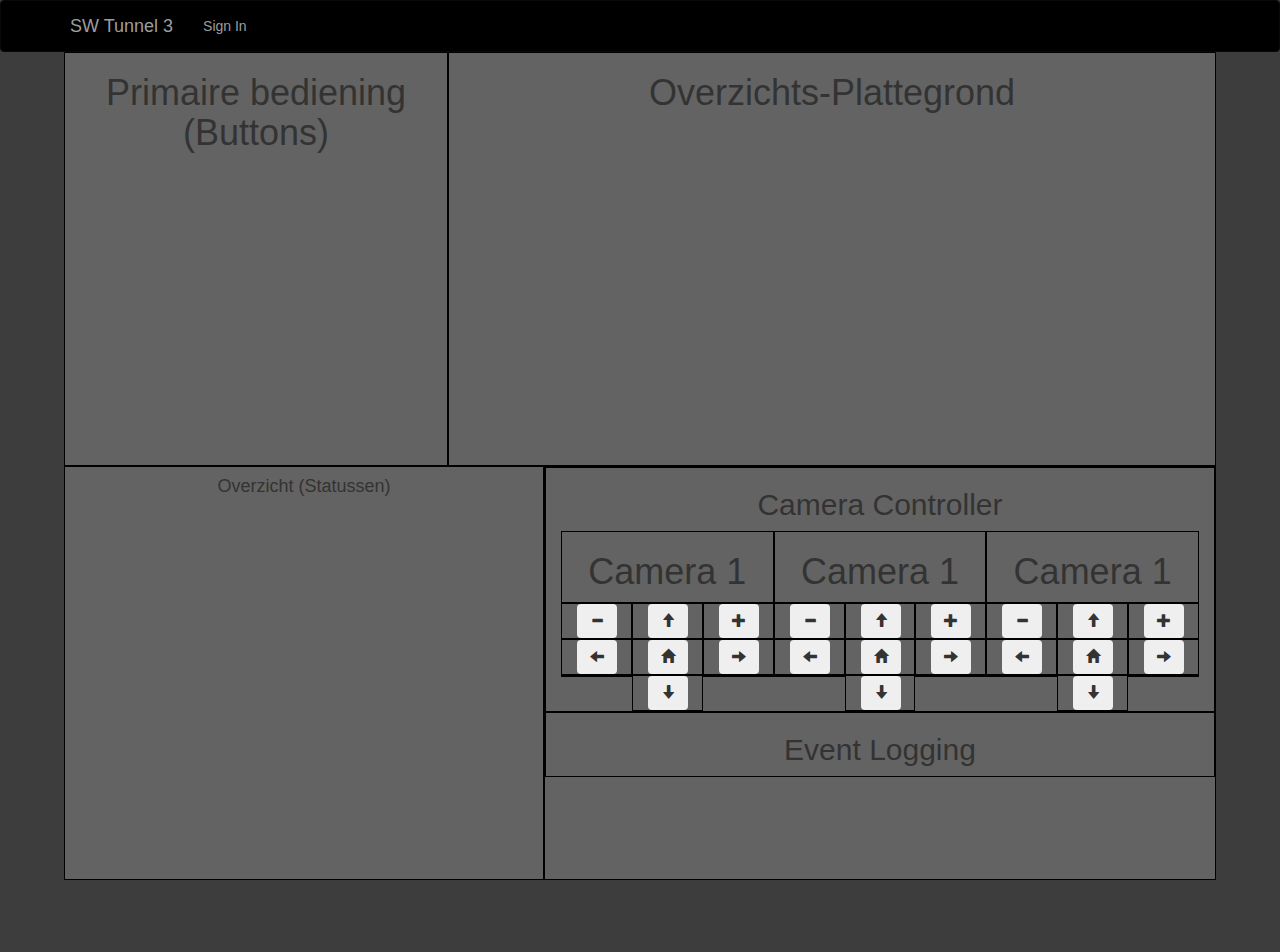
==== mmi/index.html @ 2f8ced63 "Added Camera Control html + websocketclient" ====
<!DOCTYPE html>
<html lang="en">

<head>
  <title>Anti-Automation Tunnel</title>
  <meta charset="utf-8">
  <meta name="viewport" content="width=device-width, initial-scale=1">
  <link rel="stylesheet" href="https://maxcdn.bootstrapcdn.com/bootstrap/3.4.1/css/bootstrap.min.css">
  <link rel="stylesheet" href="css/myStylesheet.css">
  <script src="https://ajax.googleapis.com/ajax/libs/jquery/3.5.1/jquery.min.js"></script>
  <script src="https://maxcdn.bootstrapcdn.com/bootstrap/3.4.1/js/bootstrap.min.js"></script>
</head>

<body data-new-gr-c-s-check-loaded="14.1005.0" data-gr-ext-installed="">
  <div class="body-wrapper">
    <nav class="navbar navbar-inverse" style="margin-bottom: 0px;">
      <div class="container">
        <div class="navbar-header">
          <button type="button" class="navbar-toggle collapsed" data-toggle="collapse" data-target="#navbar" aria-expanded="false" aria-controls="navbar">
            <span class="sr-only">Toggle navigation</span>
            <span class="icon-bar"></span>
            <span class="icon-bar"></span>
            <span class="icon-bar"></span>
          </button>
          <a class="navbar-brand" href="#">SW Tunnel 3</a>
        </div>
        <div id="navbar" class="navbar-collapse collapse">
          <ul class="nav navbar-nav">
            <li><a href="#">Sign In</a></li>
          </ul>
        </div><!--/.nav-collapse -->
      </div><!--container -->
    </nav><!-- Fixed navbar -->

    <div class="container theme-showcase main-wrapper" style="align-items: center; width: 90%;" role="main">
      <div class="section row half">
        <div class="element col-md-4">
          <h1>Primaire bediening (Buttons)</h1>
        </div>
        <div class="element col-md-8">
          <h1>Overzichts-Plattegrond</h1>
        </div>
      </div>

      <div class="section row half">
        <div class="element col-md-5">
          <h4>Overzicht (Statussen)</h4>
        </div>
        <div class="element col-md-7">
          <div class="half-element row">
            <div class="col-md-12">
              <h2>Camera Controller</h2>
				<div class="col-md-4">
					<div class="row">
						<div class="col-md-12">
						<h1>Camera 1</h1>
						</div>
					</div>
					<div class="row">
						<div class="col-md-4">
						  <button type="button" onclick="sendCommand('camera 1 zoomout')" class="btn btn-secondary full-width">
							<span class="glyphicon glyphicon-minus"></span>
						  </button>
						</div>
						<div class="col-md-4">
						  <button type="button" onclick="sendCommand('camera 1 up')" class="btn btn-secondary full-width">
							<span class="glyphicon glyphicon-arrow-up"></span>
						  </button>
						</div>
						<div class="col-md-4">
						  <button type="button" onclick="sendCommand('camera 1 zoomin')" class="btn btn-secondary full-width">
							<span class="glyphicon glyphicon-plus"></span>
						  </button>
						</div>
					  </div>
					  <div class="row">
						<div class="col-md-4">
						  <!--<button name="button" value="OK" type="button" onclick="sendCommand('slagboom open')" class="btn btn-lg btn-primary">Click Here</button>-->
							<button type="button" onclick="sendCommand('camera 1 left')" class="btn btn-secondary full-width">
							<span class="glyphicon glyphicon-arrow-left"></span>
						  </button>
						</div>
						<div class="col-md-4">
							<button type="button" onclick="sendCommand('camera 1 home')" class="btn btn-secondary full-width">
								<span class="glyphicon glyphicon-home"></span>
						  </button>
						</div>
						<div class="col-md-4">
						  <button type="button" onclick="sendCommand('camera 1 right')" class="btn btn-secondary full-width">
							<span class="glyphicon glyphicon-arrow-right"></span>
						  </button>
						</div>
					  </div>
					  <div class="row">
						<div class="col-md-4">
						  
						</div>
						<div class="col-md-4">
						  <button type="button" onclick="sendCommand('camera 1 down')" class="btn btn-secondary full-width">
							<span class="glyphicon glyphicon-arrow-down"></span>
						  </button>
						</div>
						<div class="col-md-4">
						  
						</div>
					  </div>
				</div>
				<div class="col-md-4">
					<div class="row">
						<div class="col-md-12">
						<h1>Camera 1</h1>
						</div>
					</div>
					<div class="row">
						<div class="col-md-4">
						  <button type="button" onclick="sendCommand('camera 1 zoomout')" class="btn btn-secondary full-width">
							<span class="glyphicon glyphicon-minus"></span>
						  </button>
						</div>
						<div class="col-md-4">
						  <button type="button" onclick="sendCommand('camera 1 up')" class="btn btn-secondary full-width">
							<span class="glyphicon glyphicon-arrow-up"></span>
						  </button>
						</div>
						<div class="col-md-4">
						  <button type="button" onclick="sendCommand('camera 1 zoomin')" class="btn btn-secondary full-width">
							<span class="glyphicon glyphicon-plus"></span>
						  </button>
						</div>
					  </div>
					  <div class="row">
						<div class="col-md-4">
						  <!--<button name="button" value="OK" type="button" onclick="sendCommand('slagboom open')" class="btn btn-lg btn-primary">Click Here</button>-->
							<button type="button" onclick="sendCommand('camera 1 left')" class="btn btn-secondary full-width">
							<span class="glyphicon glyphicon-arrow-left"></span>
						  </button>
						</div>
						<div class="col-md-4">
							<button type="button" onclick="sendCommand('camera 1 home')" class="btn btn-secondary full-width">
								<span class="glyphicon glyphicon-home"></span>
						  </button>
						</div>
						<div class="col-md-4">
						  <button type="button" onclick="sendCommand('camera 1 right')" class="btn btn-secondary full-width">
							<span class="glyphicon glyphicon-arrow-right"></span>
						  </button>
						</div>
					  </div>
					  <div class="row">
						<div class="col-md-4">
						  
						</div>
						<div class="col-md-4">
						  <button type="button" onclick="sendCommand('camera 1 down')" class="btn btn-secondary full-width">
							<span class="glyphicon glyphicon-arrow-down"></span>
						  </button>
						</div>
						<div class="col-md-4">
						  
						</div>
					  </div>
				</div>
				<div class="col-md-4">
					<div class="row">
						<div class="col-md-12">
						<h1>Camera 1</h1>
						</div>
					</div>
					<div class="row">
						<div class="col-md-4">
						  <button type="button" onclick="sendCommand('camera 1 zoomout')" class="btn btn-secondary full-width">
							<span class="glyphicon glyphicon-minus"></span>
						  </button>
						</div>
						<div class="col-md-4">
						  <button type="button" onclick="sendCommand('camera 1 up')" class="btn btn-secondary full-width">
							<span class="glyphicon glyphicon-arrow-up"></span>
						  </button>
						</div>
						<div class="col-md-4">
						  <button type="button" onclick="sendCommand('camera 1 zoomin')" class="btn btn-secondary full-width">
							<span class="glyphicon glyphicon-plus"></span>
						  </button>
						</div>
					  </div>
					  <div class="row">
						<div class="col-md-4">
						  <!--<button name="button" value="OK" type="button" onclick="sendCommand('slagboom open')" class="btn btn-lg btn-primary">Click Here</button>-->
							<button type="button" onclick="sendCommand('camera 1 left')" class="btn btn-secondary full-width">
							<span class="glyphicon glyphicon-arrow-left"></span>
						  </button>
						</div>
						<div class="col-md-4">
							<button type="button" onclick="sendCommand('camera 1 home')" class="btn btn-secondary full-width">
								<span class="glyphicon glyphicon-home"></span>
						  </button>
						</div>
						<div class="col-md-4">
						  <button type="button" onclick="sendCommand('camera 1 right')" class="btn btn-secondary full-width">
							<span class="glyphicon glyphicon-arrow-right"></span>
						  </button>
						</div>
					  </div>
					  <div class="row">
						<div class="col-md-4">
						  
						</div>
						<div class="col-md-4">
						  <button type="button" onclick="sendCommand('camera 1 down')" class="btn btn-secondary full-width">
							<span class="glyphicon glyphicon-arrow-down"></span>
						  </button>
						</div>
						<div class="col-md-4">
						  
						</div>
					  </div>
				</div>
            </div>
          </div>
          <div class="half-element row">
            <div class="col-md-12">
              <h2>Event Logging</h2>
            </div>
          </div>
        </div>
      </div>
    </div> <!-- /container main-wrapper-->
  </div>  <!-- /full-wrapper-->

  </div>
    

    <!-- Bootstrap core JavaScript
    ================================================== -->
    <!-- Placed at the end of the document so the pages load faster -->
    <script src="https://code.jquery.com/jquery-1.12.4.min.js" integrity="sha384-nvAa0+6Qg9clwYCGGPpDQLVpLNn0fRaROjHqs13t4Ggj3Ez50XnGQqc/r8MhnRDZ" crossorigin="anonymous"></script>
    <script>window.jQuery || document.write('<script src="../../assets/js/vendor/jquery.min.js"><\/script>')</script>
    <script src="../../dist/js/bootstrap.min.js"></script>
    <script src="../../assets/js/docs.min.js"></script>
    <!-- IE10 viewport hack for Surface/desktop Windows 8 bug -->
    <script src="../../assets/js/ie10-viewport-bug-workaround.js"></script>
  

<svg xmlns="http://www.w3.org/2000/svg" width="1140" height="500" viewBox="0 0 1140 500" preserveAspectRatio="none" style="display: none; visibility: hidden; position: absolute; top: -100%; left: -100%;"><defs><style type="text/css"></style></defs><text x="0" y="57" style="font-weight:bold;font-size:57pt;font-family:Arial, Helvetica, Open Sans, sans-serif">Thirdslide</text></svg></body>
	<script>
		let socket = new WebSocket("ws://localhost:8000");

		socket.onopen = function(e) {
		  //alert("[open] Connection established");
		  //alert("Sending to server");
		  //socket.send("New client connect");
		};

		socket.onmessage = function(event) {
		  //alert(`[message] Data received from server: ${event.data}`);
		};

		socket.onclose = function(event) {
		  if (event.wasClean) {
			alert(`[close] Connection closed cleanly, code=${event.code} reason=${event.reason}`);
		  } else {
			// e.g. server process killed or network down
			// event.code is usually 1006 in this case
			alert('[close] Connection died');
		  }
		};

		socket.onerror = function(error) {
		  alert(`[error] ${error.message}`);
		};

		function sendCommand(command) {
			//alert(command);
			socket.send(command);
		}
	</script>
</body>
</html>
---- mmi/css/myStylesheet.css ----
/* 
* {
	border: 1px solid white;
}   */

body{
    background-color: rgb(61, 61, 61);
    overflow: hidden;
}

.main-wrapper{
    height: 100vh;
    border: 1x solid rgb(73, 73, 73);
}

.navbar{
    height: 8%;
    width: 100%;
    background-color: black;

}

.half{
    height: 46%;
    background-color: darkgray;
}

.section{
    display: flex;
    flex-direction: row;
    justify-content: center;
    align-items: center;
    text-align: center;
}

.element{
    height: 100%;
}

.half-element{
    height: 50%;
}

.row > div{
    background-color: rgb(99, 99, 99);
    border: 1px solid black;
}

body-wrapper{
    height: 100%;
}
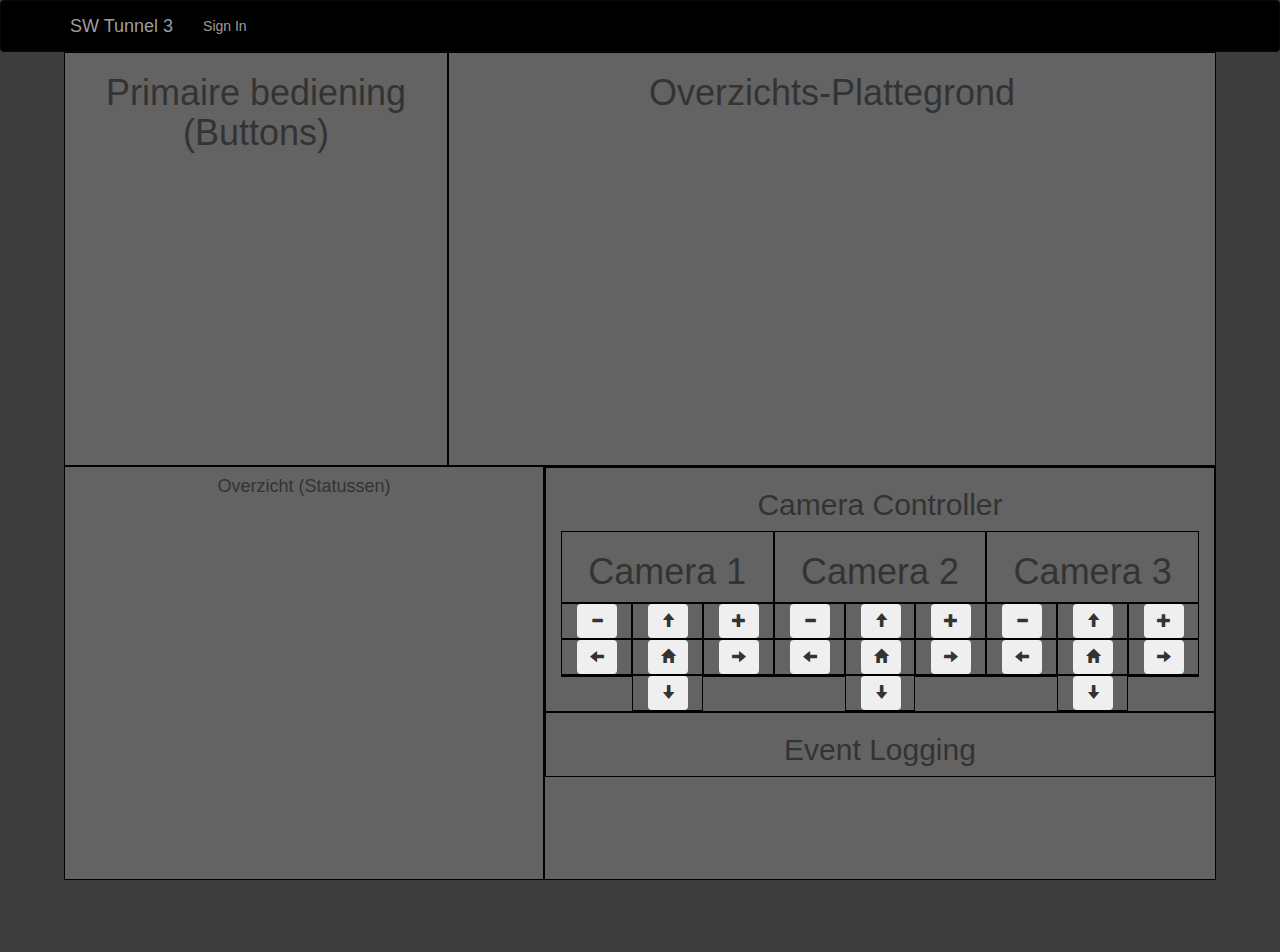
==== commit fac8580b: "Added camera 2 and 3 support" ====
--- a/mmi/index.html
+++ b/mmi/index.html
@@ -108,22 +108,22 @@
 				<div class="col-md-4">
 					<div class="row">
 						<div class="col-md-12">
-						<h1>Camera 1</h1>
+						<h1>Camera 2</h1>
 						</div>
 					</div>
 					<div class="row">
 						<div class="col-md-4">
-						  <button type="button" onclick="sendCommand('camera 1 zoomout')" class="btn btn-secondary full-width">
+						  <button type="button" onclick="sendCommand('camera 2 zoomout')" class="btn btn-secondary full-width">
 							<span class="glyphicon glyphicon-minus"></span>
 						  </button>
 						</div>
 						<div class="col-md-4">
-						  <button type="button" onclick="sendCommand('camera 1 up')" class="btn btn-secondary full-width">
+						  <button type="button" onclick="sendCommand('camera 2 up')" class="btn btn-secondary full-width">
 							<span class="glyphicon glyphicon-arrow-up"></span>
 						  </button>
 						</div>
 						<div class="col-md-4">
-						  <button type="button" onclick="sendCommand('camera 1 zoomin')" class="btn btn-secondary full-width">
+						  <button type="button" onclick="sendCommand('camera 2 zoomin')" class="btn btn-secondary full-width">
 							<span class="glyphicon glyphicon-plus"></span>
 						  </button>
 						</div>
@@ -131,17 +131,17 @@
 					  <div class="row">
 						<div class="col-md-4">
 						  <!--<button name="button" value="OK" type="button" onclick="sendCommand('slagboom open')" class="btn btn-lg btn-primary">Click Here</button>-->
-							<button type="button" onclick="sendCommand('camera 1 left')" class="btn btn-secondary full-width">
+							<button type="button" onclick="sendCommand('camera 2 left')" class="btn btn-secondary full-width">
 							<span class="glyphicon glyphicon-arrow-left"></span>
 						  </button>
 						</div>
 						<div class="col-md-4">
-							<button type="button" onclick="sendCommand('camera 1 home')" class="btn btn-secondary full-width">
+							<button type="button" onclick="sendCommand('camera 2 home')" class="btn btn-secondary full-width">
 								<span class="glyphicon glyphicon-home"></span>
 						  </button>
 						</div>
 						<div class="col-md-4">
-						  <button type="button" onclick="sendCommand('camera 1 right')" class="btn btn-secondary full-width">
+						  <button type="button" onclick="sendCommand('camera 2 right')" class="btn btn-secondary full-width">
 							<span class="glyphicon glyphicon-arrow-right"></span>
 						  </button>
 						</div>
@@ -151,7 +151,7 @@
 						  
 						</div>
 						<div class="col-md-4">
-						  <button type="button" onclick="sendCommand('camera 1 down')" class="btn btn-secondary full-width">
+						  <button type="button" onclick="sendCommand('camera 2 down')" class="btn btn-secondary full-width">
 							<span class="glyphicon glyphicon-arrow-down"></span>
 						  </button>
 						</div>
@@ -163,22 +163,22 @@
 				<div class="col-md-4">
 					<div class="row">
 						<div class="col-md-12">
-						<h1>Camera 1</h1>
+						<h1>Camera 3</h1>
 						</div>
 					</div>
 					<div class="row">
 						<div class="col-md-4">
-						  <button type="button" onclick="sendCommand('camera 1 zoomout')" class="btn btn-secondary full-width">
+						  <button type="button" onclick="sendCommand('camera 3 zoomout')" class="btn btn-secondary full-width">
 							<span class="glyphicon glyphicon-minus"></span>
 						  </button>
 						</div>
 						<div class="col-md-4">
-						  <button type="button" onclick="sendCommand('camera 1 up')" class="btn btn-secondary full-width">
+						  <button type="button" onclick="sendCommand('camera 3 up')" class="btn btn-secondary full-width">
 							<span class="glyphicon glyphicon-arrow-up"></span>
 						  </button>
 						</div>
 						<div class="col-md-4">
-						  <button type="button" onclick="sendCommand('camera 1 zoomin')" class="btn btn-secondary full-width">
+						  <button type="button" onclick="sendCommand('camera 3 zoomin')" class="btn btn-secondary full-width">
 							<span class="glyphicon glyphicon-plus"></span>
 						  </button>
 						</div>
@@ -186,17 +186,17 @@
 					  <div class="row">
 						<div class="col-md-4">
 						  <!--<button name="button" value="OK" type="button" onclick="sendCommand('slagboom open')" class="btn btn-lg btn-primary">Click Here</button>-->
-							<button type="button" onclick="sendCommand('camera 1 left')" class="btn btn-secondary full-width">
+							<button type="button" onclick="sendCommand('camera 3 left')" class="btn btn-secondary full-width">
 							<span class="glyphicon glyphicon-arrow-left"></span>
 						  </button>
 						</div>
 						<div class="col-md-4">
-							<button type="button" onclick="sendCommand('camera 1 home')" class="btn btn-secondary full-width">
+							<button type="button" onclick="sendCommand('camera 3 home')" class="btn btn-secondary full-width">
 								<span class="glyphicon glyphicon-home"></span>
 						  </button>
 						</div>
 						<div class="col-md-4">
-						  <button type="button" onclick="sendCommand('camera 1 right')" class="btn btn-secondary full-width">
+						  <button type="button" onclick="sendCommand('camera 3 right')" class="btn btn-secondary full-width">
 							<span class="glyphicon glyphicon-arrow-right"></span>
 						  </button>
 						</div>
@@ -206,7 +206,7 @@
 						  
 						</div>
 						<div class="col-md-4">
-						  <button type="button" onclick="sendCommand('camera 1 down')" class="btn btn-secondary full-width">
+						  <button type="button" onclick="sendCommand('camera 3 down')" class="btn btn-secondary full-width">
 							<span class="glyphicon glyphicon-arrow-down"></span>
 						  </button>
 						</div>
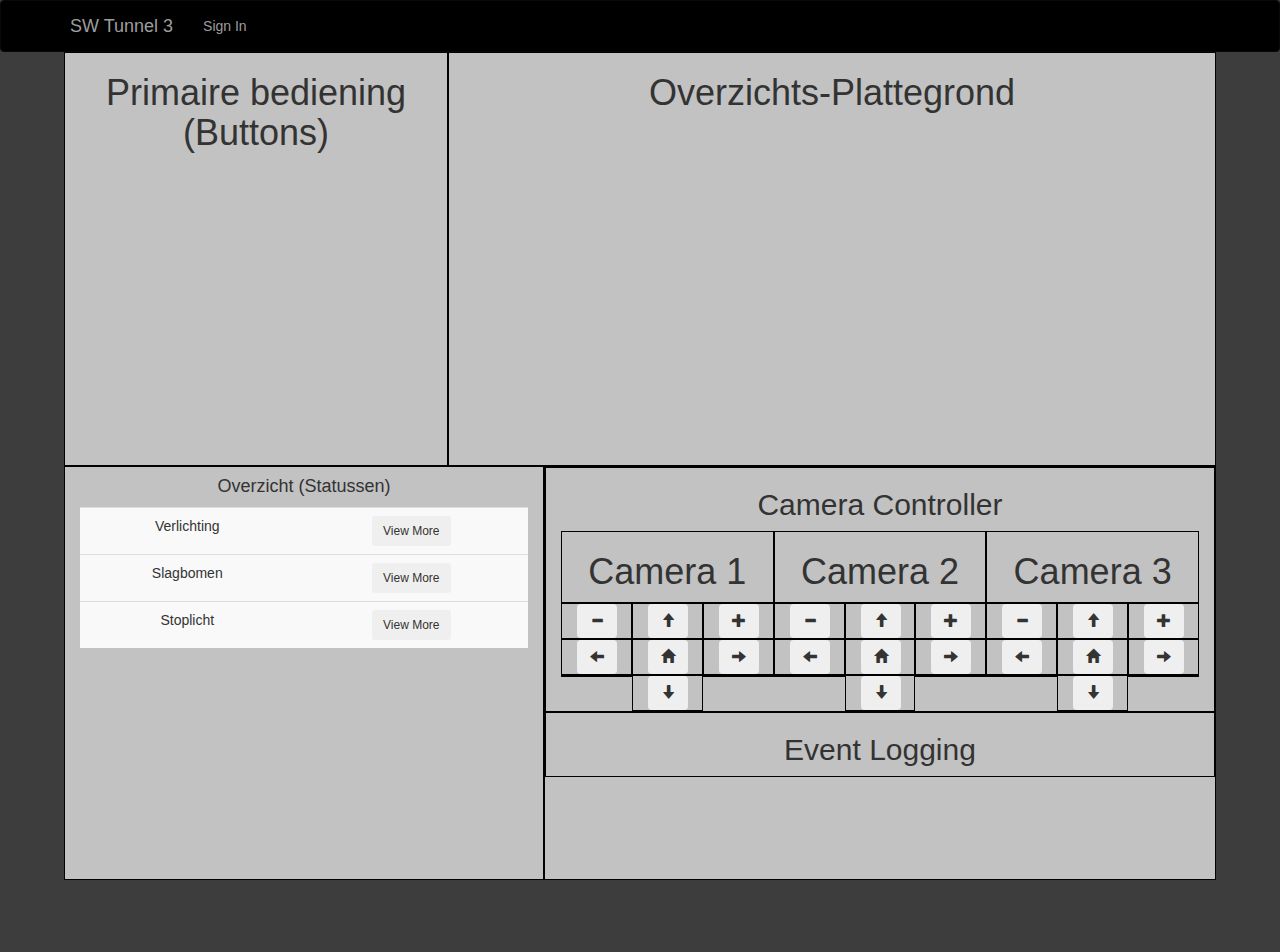
==== commit aec940fa: "Initial Status overview table, no statusses yet" ====
--- a/mmi/index.html
+++ b/mmi/index.html
@@ -34,18 +34,143 @@
 
     <div class="container theme-showcase main-wrapper" style="align-items: center; width: 90%;" role="main">
       <div class="section row half">
+
+		<!-- Bediening -->
         <div class="element col-md-4">
           <h1>Primaire bediening (Buttons)</h1>
         </div>
+
+		<!-- Plattegrond -->
         <div class="element col-md-8">
           <h1>Overzichts-Plattegrond</h1>
         </div>
       </div>
 
+	  <!-- Status Overview -->
       <div class="section row half">
         <div class="element col-md-5">
           <h4>Overzicht (Statussen)</h4>
+		  <table class="table table-responsive table-striped">
+			  <tbody>
+				  	<tr data-toggle="collapse" id="table_verlichting" data-target=".table_verlichting">
+				  	  	<td>Verlichting</td>
+						<td><button class="btn btn-def btn-sm">View More</button></td>
+					</tr>
+				  	<tr class="collapse table_verlichting">
+						  <td colspan="999">
+							  <div>
+								  <table class="table table-striped">
+									  	<thead>
+										  	<tr>
+												<th>Number</th>
+												<th>Status</th>
+									  		</tr>
+										</thead>
+										<tbody>
+											<tr>
+												<td>0</td>
+												<td>{STATUS}</td>
+											</tr>
+											<tr>
+												<td>1</td>
+												<td>{STATUS}</td>
+											</tr>
+											<tr>
+												<td>2</td>
+												<td>{STATUS}</td>
+											</tr>
+											<tr>
+												<td>3</td>
+												<td>{STATUS}</td>
+											</tr>
+											<tr>
+												<td>4</td>
+												<td>{STATUS}</td>
+											</tr>
+											<tr>
+												<td>5</td>
+												<td>{STATUS}</td>
+											</tr>
+											<tr>
+												<td>6</td>
+												<td>{STATUS}</td>
+											</tr>
+										</tbody>
+								  </table>
+							  </div>
+						  </td>
+			  	  	</tr>
+
+					<tr data-toggle="collapse" id="table_slagbomen" data-target=".table_slagbomen">
+				  	  	<td>Slagbomen</td>
+						<td><button class="btn btn-def btn-sm">View More</button></td>
+					</tr>
+				  	<tr class="collapse table_slagbomen">
+						  <td colspan="999">
+							  <div>
+								  <table class="table table-striped">
+									  	<thead>
+										  	<tr>
+												<th>Kant</th>
+												<th>Status</th>
+									  		</tr>
+										</thead>
+										<tbody>
+											<tr>
+												<td>Links</td>
+												<td>{STATUS}</td>
+											</tr>
+											<tr>
+												<td>Rechts</td>
+												<td>{STATUS}</td>
+											</tr>
+										</tbody>
+								  </table>
+							  </div>
+						  </td>
+			  	  	</tr>
+
+					<tr data-toggle="collapse" id="table_stoplichten" data-target=".table_stoplichten">
+				  	  	<td>Stoplicht</td>
+						<td><button class="btn btn-def btn-sm">View More</button></td>
+					</tr>
+				  	<tr class="collapse table_stoplichten">
+						  <td colspan="999">
+							  <div>
+								  <table class="table table-striped">
+									  	<thead>
+										  	<tr>
+												<th>Number</th>
+												<th>Status</th>
+									  		</tr>
+										</thead>
+										<tbody>
+											<tr>
+												<td>0</td>
+												<td>{STATUS}</td>
+											</tr>
+											<tr>
+												<td>1</td>
+												<td>{STATUS}</td>
+											</tr>
+											<tr>
+												<td>2</td>
+												<td>{STATUS}</td>
+											</tr>
+											<tr>
+												<td>3</td>
+												<td>{STATUS}</td>
+											</tr>
+										</tbody>
+								  </table>
+							  </div>
+						  </td>
+			  	  	</tr>
+			  </tbody> 
+		  </table>
         </div>
+
+		<!--Camera Controller-->
         <div class="element col-md-7">
           <div class="half-element row">
             <div class="col-md-12">
--- a/mmi/css/myStylesheet.css
+++ b/mmi/css/myStylesheet.css
@@ -22,7 +22,7 @@
 
 .half{
     height: 46%;
-    background-color: darkgray;
+    background-color: rgb(204, 204, 204);
 }
 
 .section{
@@ -42,7 +42,7 @@
 }
 
 .row > div{
-    background-color: rgb(99, 99, 99);
+    background-color: rgb(194, 194, 194);
     border: 1px solid black;
 }
 
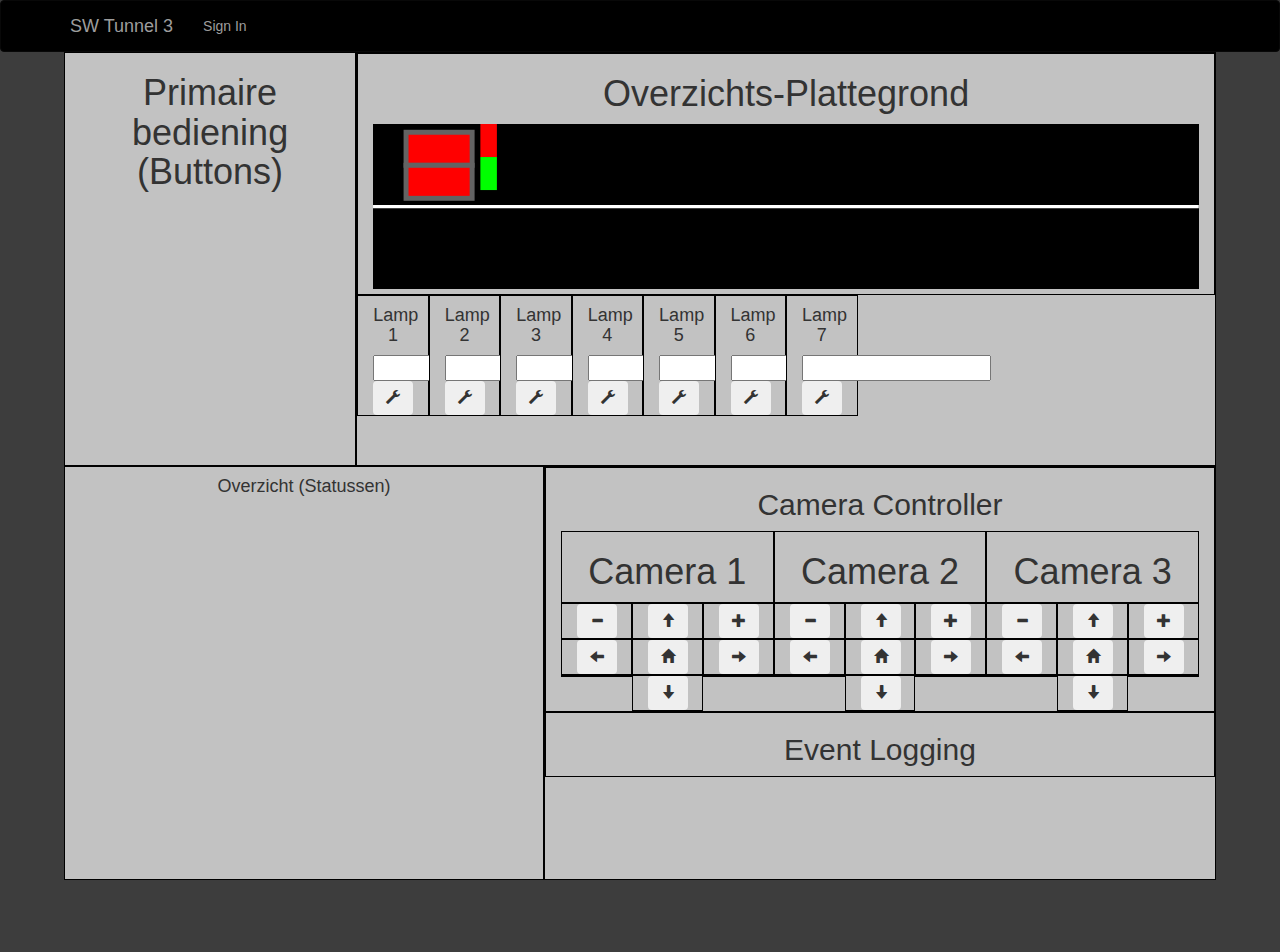
==== commit 4dde17e9: "Added light control buttons without functionaility" ====
--- a/mmi/index.html
+++ b/mmi/index.html
@@ -34,143 +34,88 @@
 
     <div class="container theme-showcase main-wrapper" style="align-items: center; width: 90%;" role="main">
       <div class="section row half">
-
-		<!-- Bediening -->
         <div class="element col-md-4">
           <h1>Primaire bediening (Buttons)</h1>
         </div>
-
-		<!-- Plattegrond -->
-        <div class="element col-md-8">
-          <h1>Overzichts-Plattegrond</h1>
-        </div>
+        <div class="element col-md-12">
+			<div class='row'>
+				<div class="element col-md-12">
+					<h1>Overzichts-Plattegrond</h1>
+					<svg width="100%" height="100%" viewBox="0 0 500 100">
+						<rect x="0" y="0" width="500" height="100" style="fill:rgb(0,0,0);stroke-width:3;stroke:rgb(0,0,0)" />
+						<line x1="0" y1="50" x2="500" y2="50" style="stroke:rgb(255,255,255);stroke-width:2" />
+						
+						<rect x="20" y="5" width="40" height="20" style="fill:rgb(255, 0, 0);stroke-width:3;stroke:rgb(99,99,99)" />
+						<rect x="20" y="25" width="40" height="20" style="fill:rgb(255, 0, 0);stroke-width:3;stroke:rgb(99,99,99)" />
+						<line onclick="sendCommand('slagboom 1 close')" x1="70" y1="0" x2="70" y2="20" style="stroke:rgb(255,0,0);stroke-width:10" />
+						<line onclick="sendCommand('slagboom 1 open')" x1="70" y1="20" x2="70" y2="40" style="stroke:rgb(0,255,0);stroke-width:10" />
+						
+					</svg>
+				</div>
+			</div>
+			<div class='row'>
+				<div class="element col-md-1">
+					<h4>Lamp 1</h4>
+					<input id='lamp1' type="text" name="fname">
+					<button type="button" onclick="sendLightCommand(1)" class="btn btn-secondary full-width">
+						<span class="glyphicon glyphicon-wrench"></span>
+					</button>
+				</div>
+				<div class="element col-md-1">
+					<h4>Lamp 2</h4>
+					<input id='lamp2' type="text" name="fname">
+					<button type="button" onclick="sendLightCommand(2)" class="btn btn-secondary full-width">
+						<span class="glyphicon glyphicon-wrench"></span>
+					</button>
+				</div>
+				<div class="element col-md-1">
+					<h4>Lamp 3</h4>
+					<input id='lamp3' type="text" name="fname">
+					<button type="button" onclick="sendLightCommand(3)" class="btn btn-secondary full-width">
+						<span class="glyphicon glyphicon-wrench"></span>
+					</button>
+				</div>
+				<div class="element col-md-1">
+					<h4>Lamp 4</h4>
+					<input id='lamp4' type="text" name="fname">
+					<button type="button" onclick="sendLightCommand(4)" class="btn btn-secondary full-width">
+						<span class="glyphicon glyphicon-wrench"></span>
+					</button>
+				</div>
+				<div class="element col-md-1">
+					<h4>Lamp 5</h4>
+					<input id='lamp5' type="text" name="fname">
+					<button type="button" onclick="sendLightCommand(5)" class="btn btn-secondary full-width">
+						<span class="glyphicon glyphicon-wrench"></span>
+					</button>
+				</div>
+				<div class="element col-md-1">
+					<h4>Lamp 6</h4>
+					<input id='lamp6' type="text" name="fname">
+					<button type="button" onclick="sendLightCommand(6)" class="btn btn-secondary full-width">
+						<span class="glyphicon glyphicon-wrench"></span>
+					</button>
+				</div>
+				<div class="element col-md-1">
+					<h4>Lamp 7</h4>
+					<input id='lamp7' type="text" name="fname">
+					<button type="button" onclick="sendLightCommand(7)" class="btn btn-secondary full-width">
+						<span class="glyphicon glyphicon-wrench"></span>
+					</button>
+				</div>
+				
+			</div>
+          
+        </div>
+		
+		
       </div>
-
-	  <!-- Status Overview -->
+	  
+
       <div class="section row half">
         <div class="element col-md-5">
           <h4>Overzicht (Statussen)</h4>
-		  <table class="table table-responsive table-striped">
-			  <tbody>
-				  	<tr data-toggle="collapse" id="table_verlichting" data-target=".table_verlichting">
-				  	  	<td>Verlichting</td>
-						<td><button class="btn btn-def btn-sm">View More</button></td>
-					</tr>
-				  	<tr class="collapse table_verlichting">
-						  <td colspan="999">
-							  <div>
-								  <table class="table table-striped">
-									  	<thead>
-										  	<tr>
-												<th>Number</th>
-												<th>Status</th>
-									  		</tr>
-										</thead>
-										<tbody>
-											<tr>
-												<td>0</td>
-												<td>{STATUS}</td>
-											</tr>
-											<tr>
-												<td>1</td>
-												<td>{STATUS}</td>
-											</tr>
-											<tr>
-												<td>2</td>
-												<td>{STATUS}</td>
-											</tr>
-											<tr>
-												<td>3</td>
-												<td>{STATUS}</td>
-											</tr>
-											<tr>
-												<td>4</td>
-												<td>{STATUS}</td>
-											</tr>
-											<tr>
-												<td>5</td>
-												<td>{STATUS}</td>
-											</tr>
-											<tr>
-												<td>6</td>
-												<td>{STATUS}</td>
-											</tr>
-										</tbody>
-								  </table>
-							  </div>
-						  </td>
-			  	  	</tr>
-
-					<tr data-toggle="collapse" id="table_slagbomen" data-target=".table_slagbomen">
-				  	  	<td>Slagbomen</td>
-						<td><button class="btn btn-def btn-sm">View More</button></td>
-					</tr>
-				  	<tr class="collapse table_slagbomen">
-						  <td colspan="999">
-							  <div>
-								  <table class="table table-striped">
-									  	<thead>
-										  	<tr>
-												<th>Kant</th>
-												<th>Status</th>
-									  		</tr>
-										</thead>
-										<tbody>
-											<tr>
-												<td>Links</td>
-												<td>{STATUS}</td>
-											</tr>
-											<tr>
-												<td>Rechts</td>
-												<td>{STATUS}</td>
-											</tr>
-										</tbody>
-								  </table>
-							  </div>
-						  </td>
-			  	  	</tr>
-
-					<tr data-toggle="collapse" id="table_stoplichten" data-target=".table_stoplichten">
-				  	  	<td>Stoplicht</td>
-						<td><button class="btn btn-def btn-sm">View More</button></td>
-					</tr>
-				  	<tr class="collapse table_stoplichten">
-						  <td colspan="999">
-							  <div>
-								  <table class="table table-striped">
-									  	<thead>
-										  	<tr>
-												<th>Number</th>
-												<th>Status</th>
-									  		</tr>
-										</thead>
-										<tbody>
-											<tr>
-												<td>0</td>
-												<td>{STATUS}</td>
-											</tr>
-											<tr>
-												<td>1</td>
-												<td>{STATUS}</td>
-											</tr>
-											<tr>
-												<td>2</td>
-												<td>{STATUS}</td>
-											</tr>
-											<tr>
-												<td>3</td>
-												<td>{STATUS}</td>
-											</tr>
-										</tbody>
-								  </table>
-							  </div>
-						  </td>
-			  	  	</tr>
-			  </tbody> 
-		  </table>
-        </div>
-
-		<!--Camera Controller-->
+        </div>
         <div class="element col-md-7">
           <div class="half-element row">
             <div class="col-md-12">
@@ -398,6 +343,12 @@
 			//alert(command);
 			socket.send(command);
 		}
+		
+		function sendLightCommand(id) {
+			//alert(command);
+			value = document.getElementById("lamp" + id).value
+			sendCommand("lamp " + id + " " + value) 
+		}
 	</script>
 </body>
 </html>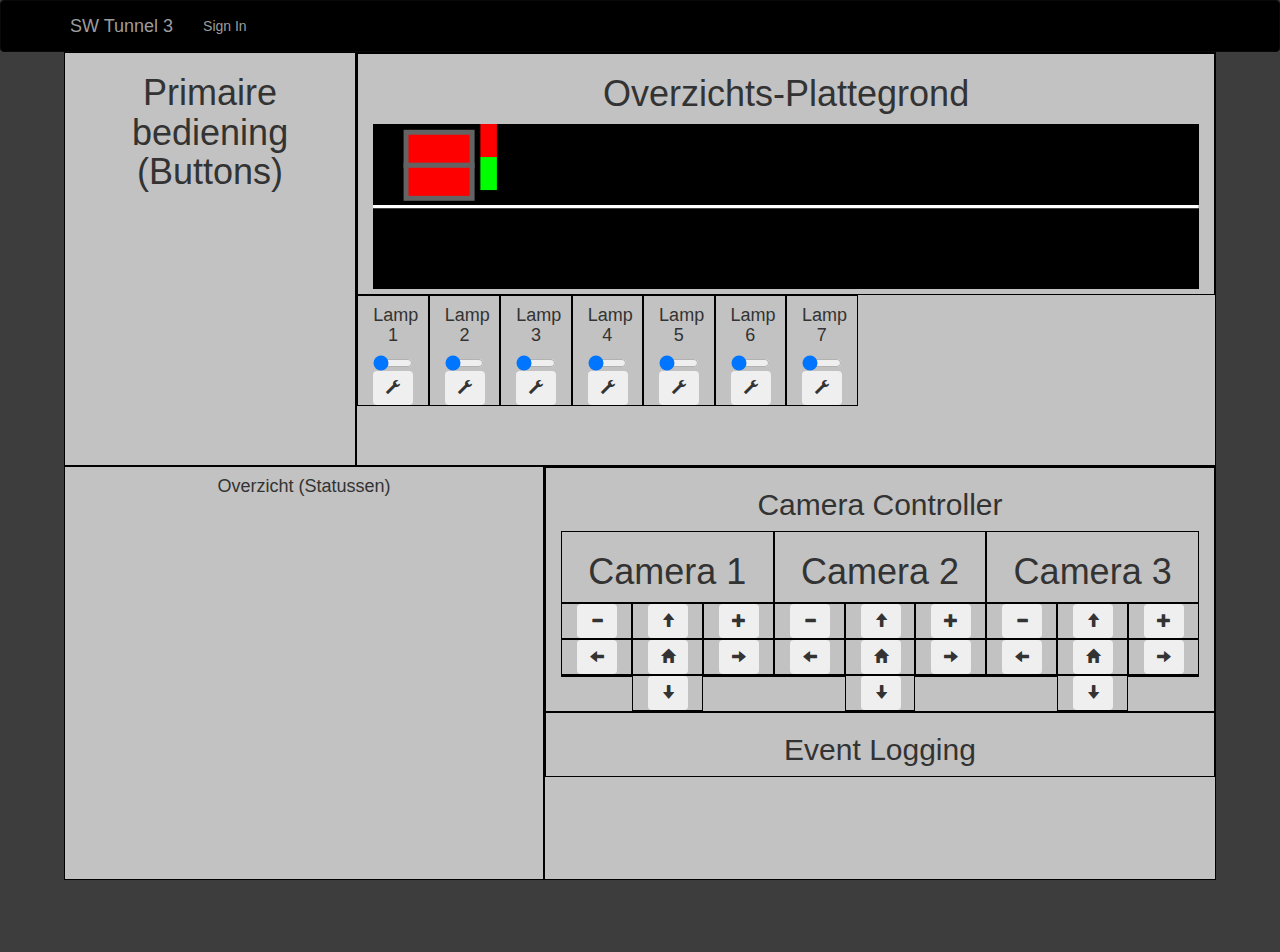
==== commit f2eb72ea: "Changed input field to sliders" ====
--- a/mmi/index.html
+++ b/mmi/index.html
@@ -56,49 +56,49 @@
 			<div class='row'>
 				<div class="element col-md-1">
 					<h4>Lamp 1</h4>
-					<input id='lamp1' type="text" name="fname">
+					<input id='lamp1' type="range" min="1" max="10" value="1">
 					<button type="button" onclick="sendLightCommand(1)" class="btn btn-secondary full-width">
 						<span class="glyphicon glyphicon-wrench"></span>
 					</button>
 				</div>
 				<div class="element col-md-1">
 					<h4>Lamp 2</h4>
-					<input id='lamp2' type="text" name="fname">
+					<input id='lamp2' type="range" min="1" max="10" value="1">
 					<button type="button" onclick="sendLightCommand(2)" class="btn btn-secondary full-width">
 						<span class="glyphicon glyphicon-wrench"></span>
 					</button>
 				</div>
 				<div class="element col-md-1">
 					<h4>Lamp 3</h4>
-					<input id='lamp3' type="text" name="fname">
+					<input id='lamp3' type="range" min="1" max="10" value="1">
 					<button type="button" onclick="sendLightCommand(3)" class="btn btn-secondary full-width">
 						<span class="glyphicon glyphicon-wrench"></span>
 					</button>
 				</div>
 				<div class="element col-md-1">
 					<h4>Lamp 4</h4>
-					<input id='lamp4' type="text" name="fname">
+					<input id='lamp4' type="range" min="1" max="10" value="1">
 					<button type="button" onclick="sendLightCommand(4)" class="btn btn-secondary full-width">
 						<span class="glyphicon glyphicon-wrench"></span>
 					</button>
 				</div>
 				<div class="element col-md-1">
 					<h4>Lamp 5</h4>
-					<input id='lamp5' type="text" name="fname">
+					<input id='lamp5' type="range" min="1" max="10" value="1">
 					<button type="button" onclick="sendLightCommand(5)" class="btn btn-secondary full-width">
 						<span class="glyphicon glyphicon-wrench"></span>
 					</button>
 				</div>
 				<div class="element col-md-1">
 					<h4>Lamp 6</h4>
-					<input id='lamp6' type="text" name="fname">
+					<input id='lamp6' type="range" min="1" max="10" value="1">
 					<button type="button" onclick="sendLightCommand(6)" class="btn btn-secondary full-width">
 						<span class="glyphicon glyphicon-wrench"></span>
 					</button>
 				</div>
 				<div class="element col-md-1">
 					<h4>Lamp 7</h4>
-					<input id='lamp7' type="text" name="fname">
+					<input id='lamp7' type="range" min="1" max="10" value="1">
 					<button type="button" onclick="sendLightCommand(7)" class="btn btn-secondary full-width">
 						<span class="glyphicon glyphicon-wrench"></span>
 					</button>
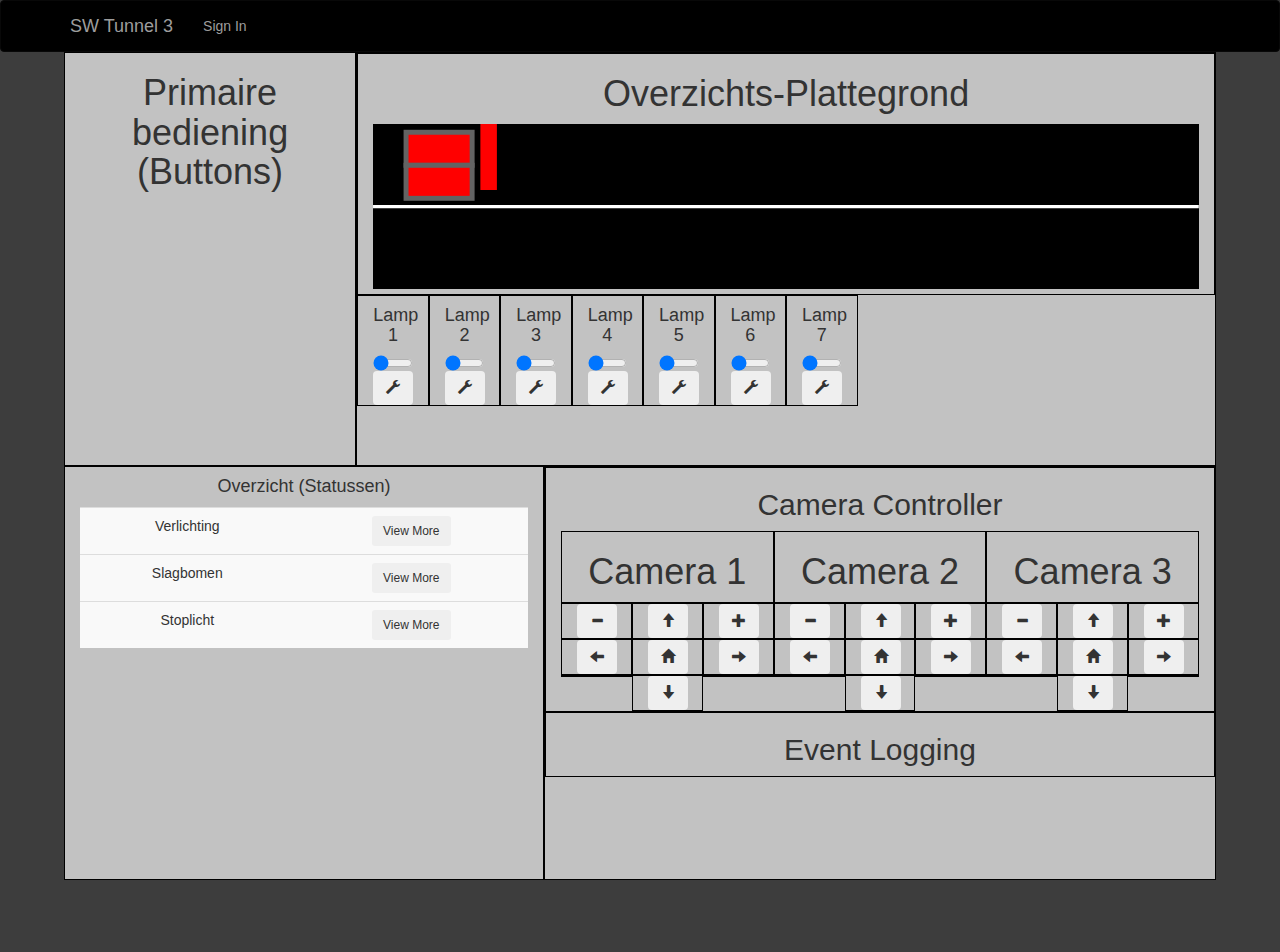
==== commit 2a96a1bf: "Merge branch 'development' of https://github.com/Mitchell1298/Tunnel3_SW into feature/plattegrond" ====
--- a/mmi/index.html
+++ b/mmi/index.html
@@ -34,21 +34,26 @@
 
     <div class="container theme-showcase main-wrapper" style="align-items: center; width: 90%;" role="main">
       <div class="section row half">
+
+		<!-- Bediening -->
         <div class="element col-md-4">
           <h1>Primaire bediening (Buttons)</h1>
         </div>
+
+
+		<!-- Plattegrond -->
         <div class="element col-md-12">
 			<div class='row'>
 				<div class="element col-md-12">
-					<h1>Overzichts-Plattegrond</h1>
+					<h1 id='werk'>Overzichts-Plattegrond</h1>
 					<svg width="100%" height="100%" viewBox="0 0 500 100">
 						<rect x="0" y="0" width="500" height="100" style="fill:rgb(0,0,0);stroke-width:3;stroke:rgb(0,0,0)" />
 						<line x1="0" y1="50" x2="500" y2="50" style="stroke:rgb(255,255,255);stroke-width:2" />
 						
 						<rect x="20" y="5" width="40" height="20" style="fill:rgb(255, 0, 0);stroke-width:3;stroke:rgb(99,99,99)" />
 						<rect x="20" y="25" width="40" height="20" style="fill:rgb(255, 0, 0);stroke-width:3;stroke:rgb(99,99,99)" />
-						<line onclick="sendCommand('slagboom 1 close')" x1="70" y1="0" x2="70" y2="20" style="stroke:rgb(255,0,0);stroke-width:10" />
-						<line onclick="sendCommand('slagboom 1 open')" x1="70" y1="20" x2="70" y2="40" style="stroke:rgb(0,255,0);stroke-width:10" />
+						<line id='slagboom1' onclick="sendCommand('slagboom 1 toggle')" x1="70" y1="0" x2="70" y2="40" style="stroke:rgb(255,0,0);stroke-width:10" />
+						<!--<line onclick="sendCommand('slagboom 1 open')" x1="70" y1="20" x2="70" y2="40" style="stroke:rgb(0,255,0);stroke-width:10" />-->
 						
 					</svg>
 				</div>
@@ -103,19 +108,136 @@
 						<span class="glyphicon glyphicon-wrench"></span>
 					</button>
 				</div>
-				
 			</div>
-          
         </div>
-		
-		
       </div>
 	  
 
+	  <!-- Status Overview -->
       <div class="section row half">
         <div class="element col-md-5">
           <h4>Overzicht (Statussen)</h4>
+		  <table class="table table-responsive table-striped">
+			  <tbody>
+				  	<tr data-toggle="collapse" id="table_verlichting" data-target=".table_verlichting">
+				  	  	<td>Verlichting</td>
+						<td><button class="btn btn-def btn-sm">View More</button></td>
+					</tr>
+				  	<tr class="collapse table_verlichting">
+						  <td colspan="999">
+							  <div>
+								  <table class="table table-striped">
+									  	<thead>
+										  	<tr>
+												<th>Number</th>
+												<th>Status</th>
+									  		</tr>
+										</thead>
+										<tbody>
+											<tr>
+												<td>0</td>
+												<td>{STATUS}</td>
+											</tr>
+											<tr>
+												<td>1</td>
+												<td>{STATUS}</td>
+											</tr>
+											<tr>
+												<td>2</td>
+												<td>{STATUS}</td>
+											</tr>
+											<tr>
+												<td>3</td>
+												<td>{STATUS}</td>
+											</tr>
+											<tr>
+												<td>4</td>
+												<td>{STATUS}</td>
+											</tr>
+											<tr>
+												<td>5</td>
+												<td>{STATUS}</td>
+											</tr>
+											<tr>
+												<td>6</td>
+												<td>{STATUS}</td>
+											</tr>
+										</tbody>
+								  </table>
+							  </div>
+						  </td>
+			  	  	</tr>
+
+					<tr data-toggle="collapse" id="table_slagbomen" data-target=".table_slagbomen">
+				  	  	<td>Slagbomen</td>
+						<td><button class="btn btn-def btn-sm">View More</button></td>
+					</tr>
+				  	<tr class="collapse table_slagbomen">
+						  <td colspan="999">
+							  <div>
+								  <table class="table table-striped">
+									  	<thead>
+										  	<tr>
+												<th>Kant</th>
+												<th>Status</th>
+									  		</tr>
+										</thead>
+										<tbody>
+											<tr>
+												<td>Links</td>
+												<td>{STATUS}</td>
+											</tr>
+											<tr>
+												<td>Rechts</td>
+												<td>{STATUS}</td>
+											</tr>
+										</tbody>
+								  </table>
+							  </div>
+						  </td>
+			  	  	</tr>
+
+					<tr data-toggle="collapse" id="table_stoplichten" data-target=".table_stoplichten">
+				  	  	<td>Stoplicht</td>
+						<td><button class="btn btn-def btn-sm">View More</button></td>
+					</tr>
+				  	<tr class="collapse table_stoplichten">
+						  <td colspan="999">
+							  <div>
+								  <table class="table table-striped">
+									  	<thead>
+										  	<tr>
+												<th>Number</th>
+												<th>Status</th>
+									  		</tr>
+										</thead>
+										<tbody>
+											<tr>
+												<td>0</td>
+												<td>{STATUS}</td>
+											</tr>
+											<tr>
+												<td>1</td>
+												<td>{STATUS}</td>
+											</tr>
+											<tr>
+												<td>2</td>
+												<td>{STATUS}</td>
+											</tr>
+											<tr>
+												<td>3</td>
+												<td>{STATUS}</td>
+											</tr>
+										</tbody>
+								  </table>
+							  </div>
+						  </td>
+			  	  	</tr>
+			  </tbody> 
+		  </table>
         </div>
+
+		<!--Camera Controller-->
         <div class="element col-md-7">
           <div class="half-element row">
             <div class="col-md-12">
@@ -322,7 +444,32 @@
 		};
 
 		socket.onmessage = function(event) {
-		  //alert(`[message] Data received from server: ${event.data}`);
+		  console.log(`[message] Data received from server: ${event.data}`);
+		  document.getElementById("werk").innerHTML  = "WERK";
+		 var parts = event.data.split(" ");
+		 var r = Math.floor(Math.random() * 255);
+
+		var g = Math.floor(Math.random() * 255);
+
+		var b = Math.floor(Math.random() * 255);
+
+		//document.getElementById("slagboom1").style.stroke = 'rgb(' + r + ', ' + g + ' , ' + b + ')';
+		if (parts[0] == 0)
+		 {
+			//document.getElementById("slagboom1").style.fill="green";
+
+			if (parts[1] == 1)
+			{
+				console.log("HIJSOPEN");
+				//document.getElementById("slagboom1").style.stoke="red";
+				document.getElementById("slagboom1").style.stroke = 'rgb(0,255,0)';
+			}
+			else if (parts[1] == 3)
+			{
+				document.getElementById("slagboom1").style.stroke = 'rgb(255,0,0)';
+				console.log("HIJSDICHT");
+			}
+		 }
 		};
 
 		socket.onclose = function(event) {
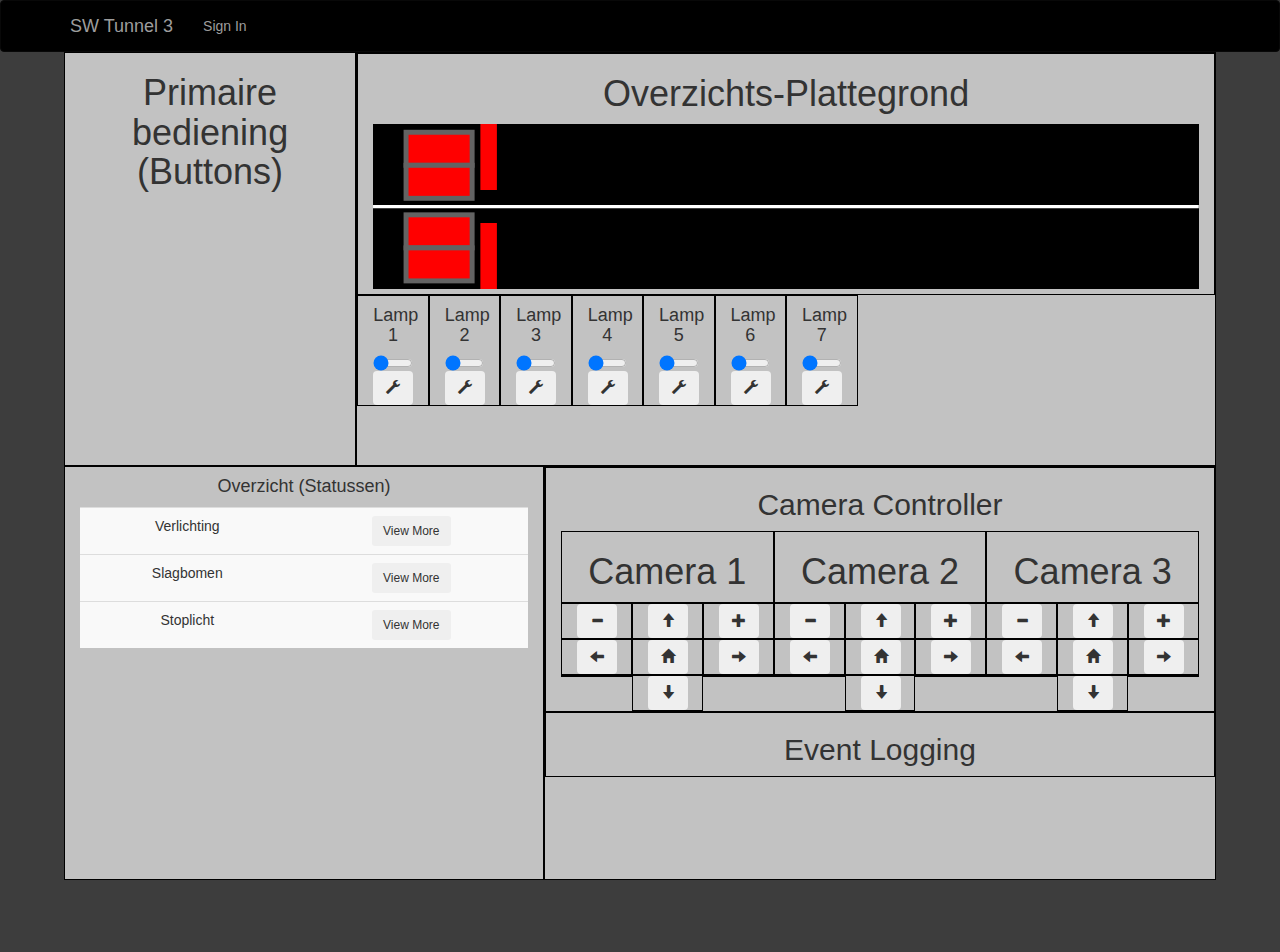
==== commit 92026a2f: "Bug opgelost en traaficlight toegevoegd-ish" ====
--- a/mmi/index.html
+++ b/mmi/index.html
@@ -50,9 +50,13 @@
 						<rect x="0" y="0" width="500" height="100" style="fill:rgb(0,0,0);stroke-width:3;stroke:rgb(0,0,0)" />
 						<line x1="0" y1="50" x2="500" y2="50" style="stroke:rgb(255,255,255);stroke-width:2" />
 						
-						<rect x="20" y="5" width="40" height="20" style="fill:rgb(255, 0, 0);stroke-width:3;stroke:rgb(99,99,99)" />
-						<rect x="20" y="25" width="40" height="20" style="fill:rgb(255, 0, 0);stroke-width:3;stroke:rgb(99,99,99)" />
-						<line id='slagboom1' onclick="sendCommand('slagboom 1 toggle')" x1="70" y1="0" x2="70" y2="40" style="stroke:rgb(255,0,0);stroke-width:10" />
+						<rect id='trafficlight4' onclick="sendCommand('trafficlight 3 toggle')" x="20" y="5" width="40" height="20" style="fill:rgb(255, 0, 0);stroke-width:3;stroke:rgb(99,99,99)" />
+						<rect id='trafficlight3' onclick="sendCommand('trafficlight 2 toggle')" x="20" y="25" width="40" height="20" style="fill:rgb(255, 0, 0);stroke-width:3;stroke:rgb(99,99,99)" />
+						<line id='slagboom1' onclick="sendCommand('slagboom 2 toggle')" x1="70" y1="0" x2="70" y2="40" style="stroke:rgb(255,0,0);stroke-width:10" />
+						
+						<rect id='trafficlight1' onclick="sendCommand('trafficlight 1 toggle')" x="20" y="55" width="40" height="20" style="fill:rgb(255, 0, 0);stroke-width:3;stroke:rgb(99,99,99)" />
+						<rect id='trafficlight2' onclick="sendCommand('trafficlight 0 toggle')" x="20" y="75" width="40" height="20" style="fill:rgb(255, 0, 0);stroke-width:3;stroke:rgb(99,99,99)" />
+						<line id='slagboom1' onclick="sendCommand('slagboom 2 toggle')" x1="70" y1="60" x2="70" y2="100" style="stroke:rgb(255,0,0);stroke-width:10" />
 						<!--<line onclick="sendCommand('slagboom 1 open')" x1="70" y1="20" x2="70" y2="40" style="stroke:rgb(0,255,0);stroke-width:10" />-->
 						
 					</svg>
@@ -454,20 +458,35 @@
 		var b = Math.floor(Math.random() * 255);
 
 		//document.getElementById("slagboom1").style.stroke = 'rgb(' + r + ', ' + g + ' , ' + b + ')';
-		if (parts[0] == 0)
+		if (parts[0] == "barrier")
 		 {
-			//document.getElementById("slagboom1").style.fill="green";
-
-			if (parts[1] == 1)
+			if (parts[1] == 0)
 			{
-				console.log("HIJSOPEN");
-				//document.getElementById("slagboom1").style.stoke="red";
-				document.getElementById("slagboom1").style.stroke = 'rgb(0,255,0)';
+				if (parts[2] == 1)
+				{
+					//console.log("HIJSOPEN");
+					//document.getElementById("slagboom1").style.stoke="red";
+					document.getElementById("slagboom1").style.stroke = 'rgb(0,255,0)';
+				}
+				else if (parts[2] == 3)
+				{
+					document.getElementById("slagboom1").style.stroke = 'rgb(255,0,0)';
+					//console.log("HIJSDICHT");
+				}
 			}
-			else if (parts[1] == 3)
+			else if (parts[1] == 1)
 			{
-				document.getElementById("slagboom1").style.stroke = 'rgb(255,0,0)';
-				console.log("HIJSDICHT");
+				if (parts[2] == 1)
+				{
+					//console.log("HIJSOPEN");
+					//document.getElementById("slagboom1").style.stoke="red";
+					document.getElementById("slagboom2").style.stroke = 'rgb(0,255,0)';
+				}
+				else if (parts[2] == 3)
+				{
+					document.getElementById("slagboom2").style.stroke = 'rgb(255,0,0)';
+					//console.log("HIJSDICHT");
+				}
 			}
 		 }
 		};
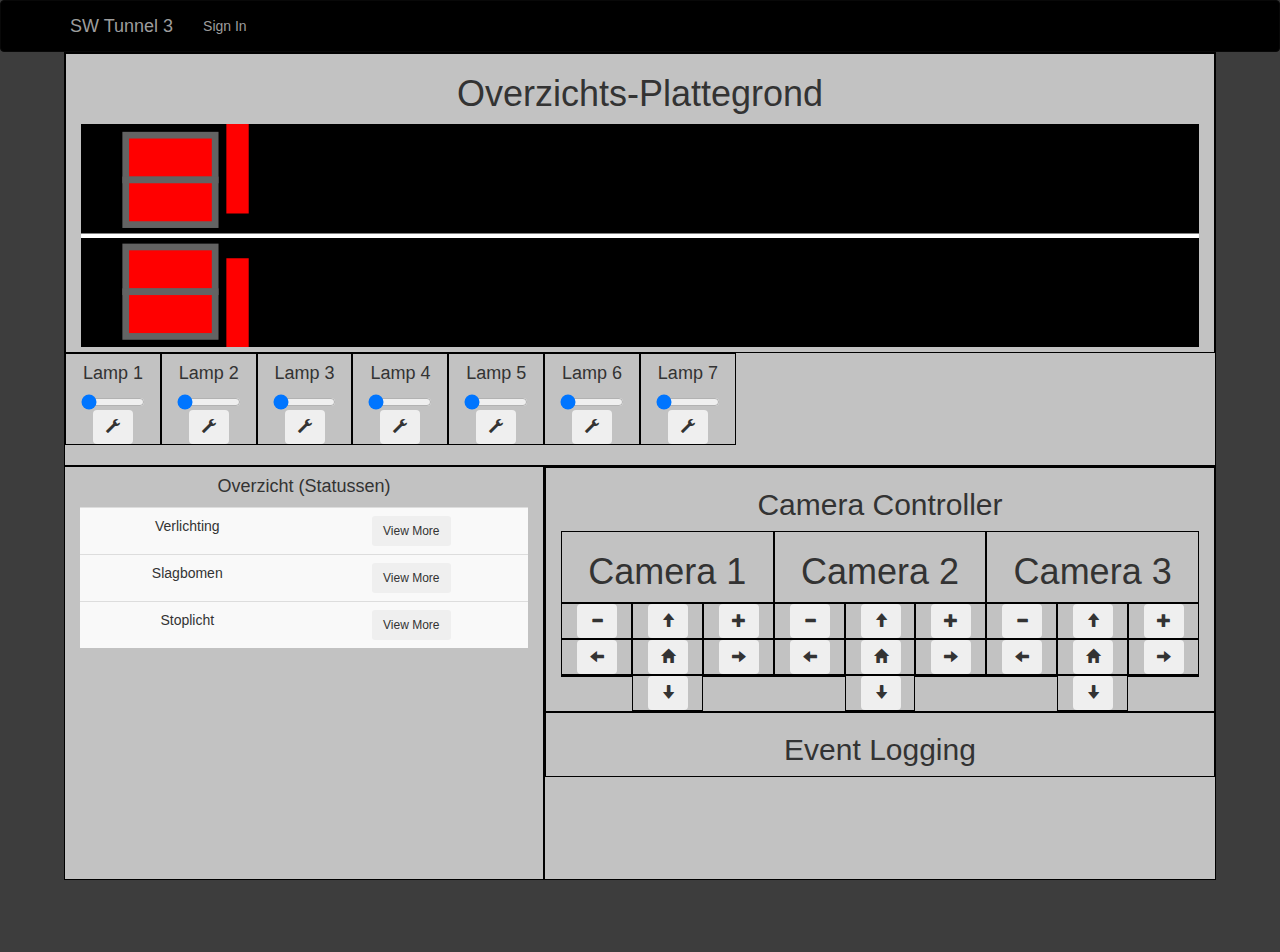
==== commit c3e0b9fc: "Added light control" ====
--- a/mmi/index.html
+++ b/mmi/index.html
@@ -36,9 +36,7 @@
       <div class="section row half">
 
 		<!-- Bediening -->
-        <div class="element col-md-4">
-          <h1>Primaire bediening (Buttons)</h1>
-        </div>
+        
 
 
 		<!-- Plattegrond -->
@@ -50,13 +48,13 @@
 						<rect x="0" y="0" width="500" height="100" style="fill:rgb(0,0,0);stroke-width:3;stroke:rgb(0,0,0)" />
 						<line x1="0" y1="50" x2="500" y2="50" style="stroke:rgb(255,255,255);stroke-width:2" />
 						
-						<rect id='trafficlight4' onclick="sendCommand('trafficlight 3 toggle')" x="20" y="5" width="40" height="20" style="fill:rgb(255, 0, 0);stroke-width:3;stroke:rgb(99,99,99)" />
-						<rect id='trafficlight3' onclick="sendCommand('trafficlight 2 toggle')" x="20" y="25" width="40" height="20" style="fill:rgb(255, 0, 0);stroke-width:3;stroke:rgb(99,99,99)" />
+						<rect id='trafficlight3' onclick="sendCommand('trafficlight 3 toggle')" x="20" y="5" width="40" height="20" style="fill:rgb(255, 0, 0);stroke-width:3;stroke:rgb(99,99,99)" />
+						<rect id='trafficlight2' onclick="sendCommand('trafficlight 2 toggle')" x="20" y="25" width="40" height="20" style="fill:rgb(255, 0, 0);stroke-width:3;stroke:rgb(99,99,99)" />
 						<line id='slagboom1' onclick="sendCommand('slagboom 2 toggle')" x1="70" y1="0" x2="70" y2="40" style="stroke:rgb(255,0,0);stroke-width:10" />
 						
 						<rect id='trafficlight1' onclick="sendCommand('trafficlight 1 toggle')" x="20" y="55" width="40" height="20" style="fill:rgb(255, 0, 0);stroke-width:3;stroke:rgb(99,99,99)" />
-						<rect id='trafficlight2' onclick="sendCommand('trafficlight 0 toggle')" x="20" y="75" width="40" height="20" style="fill:rgb(255, 0, 0);stroke-width:3;stroke:rgb(99,99,99)" />
-						<line id='slagboom1' onclick="sendCommand('slagboom 2 toggle')" x1="70" y1="60" x2="70" y2="100" style="stroke:rgb(255,0,0);stroke-width:10" />
+						<rect id='trafficlight0' onclick="sendCommand('trafficlight 0 toggle')" x="20" y="75" width="40" height="20" style="fill:rgb(255, 0, 0);stroke-width:3;stroke:rgb(99,99,99)" />
+						<line id='slagboom2' onclick="sendCommand('slagboom 1 toggle')" x1="70" y1="60" x2="70" y2="100" style="stroke:rgb(255,0,0);stroke-width:10" />
 						<!--<line onclick="sendCommand('slagboom 1 open')" x1="70" y1="20" x2="70" y2="40" style="stroke:rgb(0,255,0);stroke-width:10" />-->
 						
 					</svg>
@@ -66,49 +64,49 @@
 				<div class="element col-md-1">
 					<h4>Lamp 1</h4>
 					<input id='lamp1' type="range" min="1" max="10" value="1">
-					<button type="button" onclick="sendLightCommand(1)" class="btn btn-secondary full-width">
+					<button type="button" onclick="sendLightCommand(0)" class="btn btn-secondary full-width">
 						<span class="glyphicon glyphicon-wrench"></span>
 					</button>
 				</div>
 				<div class="element col-md-1">
 					<h4>Lamp 2</h4>
 					<input id='lamp2' type="range" min="1" max="10" value="1">
-					<button type="button" onclick="sendLightCommand(2)" class="btn btn-secondary full-width">
+					<button type="button" onclick="sendLightCommand(1)" class="btn btn-secondary full-width">
 						<span class="glyphicon glyphicon-wrench"></span>
 					</button>
 				</div>
 				<div class="element col-md-1">
 					<h4>Lamp 3</h4>
 					<input id='lamp3' type="range" min="1" max="10" value="1">
-					<button type="button" onclick="sendLightCommand(3)" class="btn btn-secondary full-width">
+					<button type="button" onclick="sendLightCommand(2)" class="btn btn-secondary full-width">
 						<span class="glyphicon glyphicon-wrench"></span>
 					</button>
 				</div>
 				<div class="element col-md-1">
 					<h4>Lamp 4</h4>
 					<input id='lamp4' type="range" min="1" max="10" value="1">
-					<button type="button" onclick="sendLightCommand(4)" class="btn btn-secondary full-width">
+					<button type="button" onclick="sendLightCommand(3)" class="btn btn-secondary full-width">
 						<span class="glyphicon glyphicon-wrench"></span>
 					</button>
 				</div>
 				<div class="element col-md-1">
 					<h4>Lamp 5</h4>
 					<input id='lamp5' type="range" min="1" max="10" value="1">
-					<button type="button" onclick="sendLightCommand(5)" class="btn btn-secondary full-width">
+					<button type="button" onclick="sendLightCommand(4)" class="btn btn-secondary full-width">
 						<span class="glyphicon glyphicon-wrench"></span>
 					</button>
 				</div>
 				<div class="element col-md-1">
 					<h4>Lamp 6</h4>
 					<input id='lamp6' type="range" min="1" max="10" value="1">
-					<button type="button" onclick="sendLightCommand(6)" class="btn btn-secondary full-width">
+					<button type="button" onclick="sendLightCommand(5)" class="btn btn-secondary full-width">
 						<span class="glyphicon glyphicon-wrench"></span>
 					</button>
 				</div>
 				<div class="element col-md-1">
 					<h4>Lamp 7</h4>
 					<input id='lamp7' type="range" min="1" max="10" value="1">
-					<button type="button" onclick="sendLightCommand(7)" class="btn btn-secondary full-width">
+					<button type="button" onclick="sendLightCommand(6)" class="btn btn-secondary full-width">
 						<span class="glyphicon glyphicon-wrench"></span>
 					</button>
 				</div>
@@ -449,7 +447,7 @@
 
 		socket.onmessage = function(event) {
 		  console.log(`[message] Data received from server: ${event.data}`);
-		  document.getElementById("werk").innerHTML  = "WERK";
+		  //document.getElementById("werk").innerHTML  = "WERK";
 		 var parts = event.data.split(" ");
 		 var r = Math.floor(Math.random() * 255);
 
@@ -459,8 +457,8 @@
 
 		//document.getElementById("slagboom1").style.stroke = 'rgb(' + r + ', ' + g + ' , ' + b + ')';
 		if (parts[0] == "barrier")
-		 {
-			if (parts[1] == 0)
+		{
+			if (parts[1] == 1)
 			{
 				if (parts[2] == 1)
 				{
@@ -474,7 +472,7 @@
 					//console.log("HIJSDICHT");
 				}
 			}
-			else if (parts[1] == 1)
+			else if (parts[1] == 0)
 			{
 				if (parts[2] == 1)
 				{
@@ -488,7 +486,66 @@
 					//console.log("HIJSDICHT");
 				}
 			}
-		 }
+		}
+		if (parts[0] == "trafficlight")
+		{
+			if (parts[1] == 0)
+			{
+				if (parts[2] == 0)
+				{
+					console.log("UIT");
+					//document.getElementById("slagboom1").style.stoke="red";
+					document.getElementById("trafficlight0").style.fill = 'rgb(0,255,0)';
+				}
+				else if (parts[2] == 3)
+				{
+					document.getElementById("trafficlight0").style.fill = 'rgb(255,0,0)';
+					console.log("AAAN");
+				}
+			}
+			else if (parts[1] == 1)
+			{
+				if (parts[2] == 0)
+				{
+					//console.log("HIJSOPEN");
+					//document.getElementById("slagboom1").style.stoke="red";
+					document.getElementById("trafficlight1").style.fill = 'rgb(0,255,0)';
+				}
+				else if (parts[2] == 3)
+				{
+					document.getElementById("trafficlight1").style.fill = 'rgb(255,0,0)';
+					//console.log("HIJSDICHT");
+				}
+			}
+			else if (parts[1] == 2)
+			{
+				if (parts[2] == 0)
+				{
+					//console.log("HIJSOPEN");
+					//document.getElementById("slagboom1").style.stoke="red";
+					document.getElementById("trafficlight2").style.fill = 'rgb(0,255,0)';
+				}
+				else if (parts[2] == 3)
+				{
+					document.getElementById("trafficlight2").style.fill = 'rgb(255,0,0)';
+					//console.log("HIJSDICHT");
+				}
+			}
+			else if (parts[1] == 3)
+			{
+				if (parts[2] == 0)
+				{
+					//console.log("HIJSOPEN");
+					//document.getElementById("slagboom1").style.stoke="red";
+					document.getElementById("trafficlight3").style.fill = 'rgb(0,255,0)';
+				}
+				else if (parts[2] == 3)
+				{
+					document.getElementById("trafficlight3").style.fill = 'rgb(255,0,0)';
+					//console.log("HIJSDICHT");
+				}
+			}
+		}
 		};
 
 		socket.onclose = function(event) {
@@ -512,8 +569,8 @@
 		
 		function sendLightCommand(id) {
 			//alert(command);
-			value = document.getElementById("lamp" + id).value
-			sendCommand("lamp " + id + " " + value) 
+			value = document.getElementById("lamp" + (id + 1)).value
+			sendCommand("zone " + id + " " + value) 
 		}
 	</script>
 </body>
